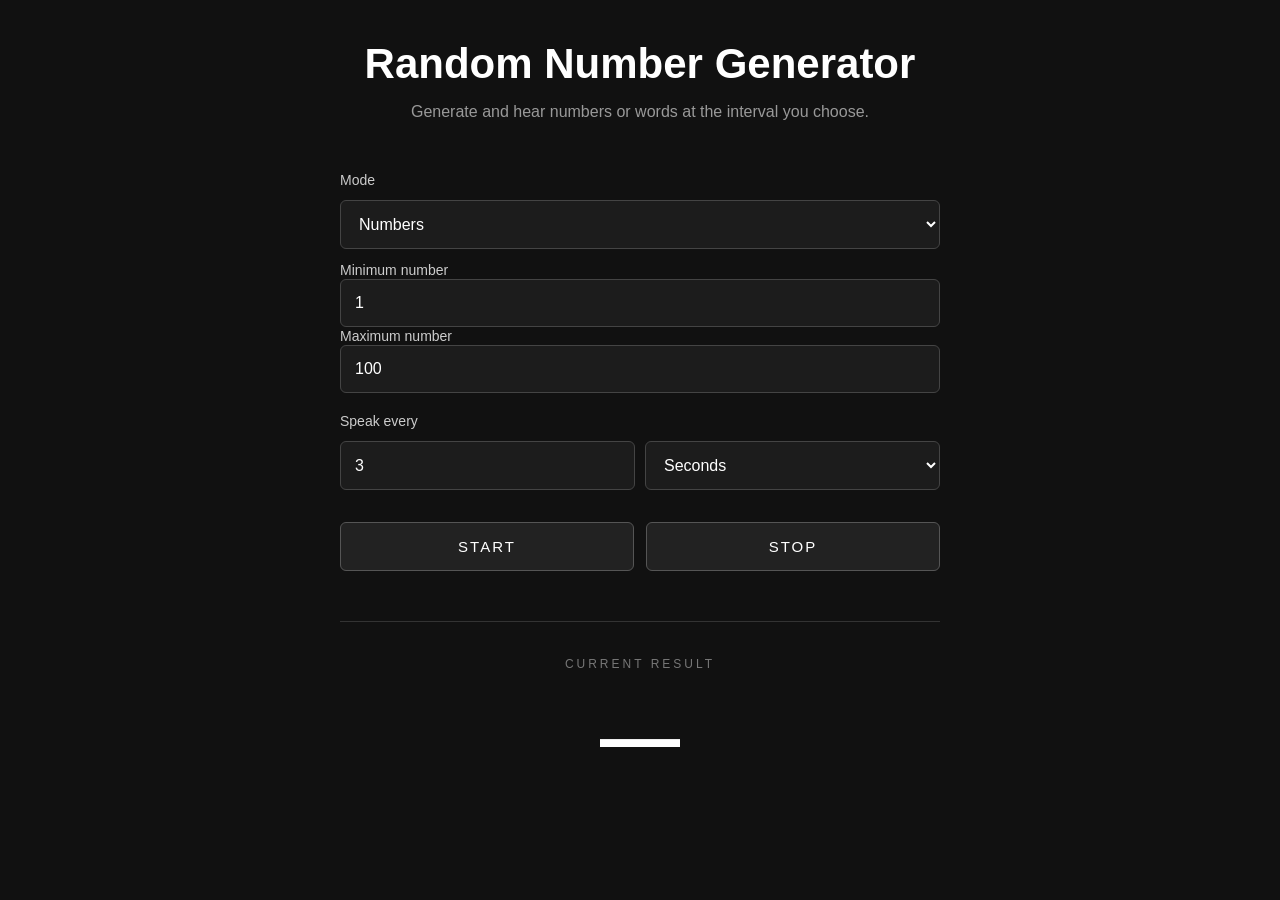
==== index.html @ ca217841 "Add files via upload" ====
<!DOCTYPE html>
<html lang="en">

<head>
    <meta charset="UTF-8">

    <meta
        name="viewport"
        content="width=device-width, initial-scale=1.0"
    >

    <title>Random Number Generator</title>

    <link rel="stylesheet" href="style.css">
</head>

<body>

    <main class="app">

        <h1>Random Number Generator</h1>

        <p class="description">
            Generate and hear numbers or words at the interval you choose.
        </p>


        <section class="controls">

            <label for="mode">
                Mode
            </label>

            <select id="mode">

                <option value="numbers">
                    Numbers
                </option>

                <option value="words">
                    Words
                </option>

            </select>


            <div id="number-settings">

                <label for="minimum">
                    Minimum number
                </label>

                <input
                    type="number"
                    id="minimum"
                    value="1"
                >


                <label for="maximum">
                    Maximum number
                </label>

                <input
                    type="number"
                    id="maximum"
                    value="100"
                >

            </div>


            <div id="word-settings">

                <label for="word-input">
                    Word or phrase
                </label>

                <input
                    type="text"
                    id="word-input"
                    placeholder="Type something..."
                >

            </div>


            <label for="interval">
                Speak every
            </label>

            <div class="interval-row">

                <input
                    type="number"
                    id="interval"
                    value="3"
                    min="0.1"
                    step="0.1"
                >

                <select id="unit">

                    <option value="seconds">
                        Seconds
                    </option>

                    <option value="minutes">
                        Minutes
                    </option>

                </select>

            </div>


            <div class="buttons">

                <button id="start-button">
                    START
                </button>

                <button id="stop-button">
                    STOP
                </button>

            </div>

        </section>


        <section class="result">

            <p class="result-label">
                CURRENT RESULT
            </p>

            <div id="result">
                —
            </div>

        </section>

    </main>


    <script src="script.js"></script>

</body>

</html>
---- style.css ----
* {
    box-sizing: border-box;
    margin: 0;
    padding: 0;
}

body {
    min-height: 100vh;
    background: #111;
    color: white;
    font-family: Arial, sans-serif;
    display: flex;
    justify-content: center;
    padding: 40px 20px;
}

.app {
    width: 100%;
    max-width: 600px;
}

h1 {
    text-align: center;
    font-size: 42px;
    margin-bottom: 12px;
}

.description {
    text-align: center;
    color: #999;
    margin-bottom: 40px;
    line-height: 1.5;
}

.controls {
    display: flex;
    flex-direction: column;
    gap: 12px;
}

label {
    font-size: 14px;
    color: #ccc;
    margin-top: 8px;
}

input,
select {
    width: 100%;
    padding: 14px;
    background: #1c1c1c;
    color: white;
    border: 1px solid #444;
    border-radius: 6px;
    font-size: 16px;
}

.interval-row {
    display: flex;
    gap: 10px;
}

.interval-row input {
    flex: 1;
}

.interval-row select {
    flex: 1;
}

button {
    padding: 15px 25px;
    border: 1px solid #555;
    background: #222;
    color: white;
    cursor: pointer;
    border-radius: 6px;
    font-size: 15px;
    letter-spacing: 2px;
}

button:hover {
    background: white;
    color: black;
}

.buttons {
    display: flex;
    gap: 12px;
    margin-top: 20px;
}

.buttons button {
    flex: 1;
}

.result {
    margin-top: 50px;
    text-align: center;
    padding: 35px 20px;
    border-top: 1px solid #333;
}

.result-label {
    color: #777;
    font-size: 12px;
    letter-spacing: 3px;
    margin-bottom: 20px;
}

#result {
    font-size: 80px;
    font-weight: bold;
    word-break: break-word;
}

#word-settings {
    display: none;
}
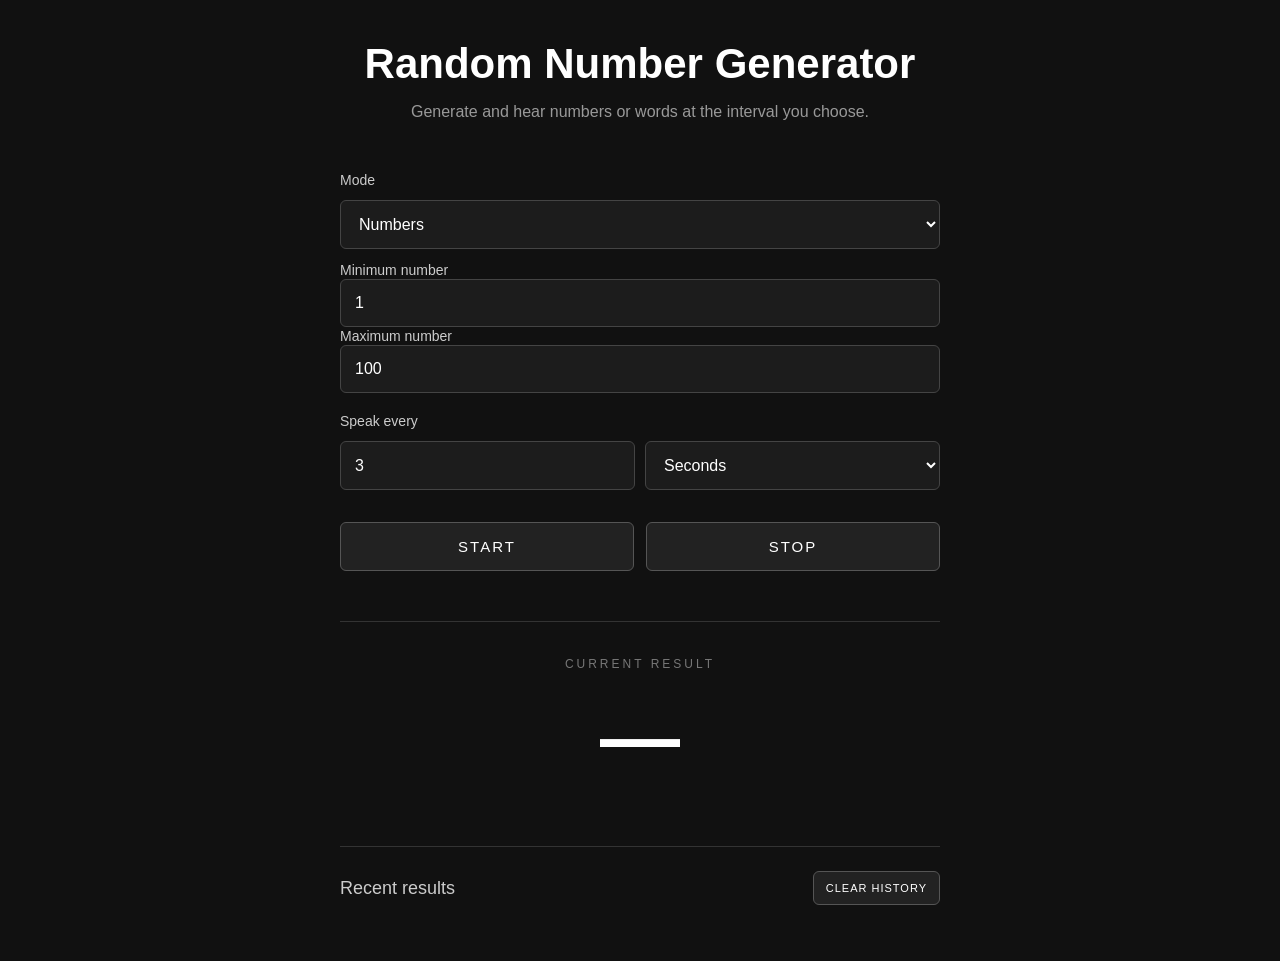
==== commit 771ce529: "Add files via upload" ====
--- a/index.html
+++ b/index.html
@@ -141,6 +141,14 @@
 
         </section>
 
+        <section class="history" aria-labelledby="history-heading">
+            <div class="history-header">
+                <h2 id="history-heading">Recent results</h2>
+                <button id="clear-history-button" type="button">CLEAR HISTORY</button>
+            </div>
+            <ol id="history-list" aria-live="polite"></ol>
+        </section>
+
     </main>
 
 
--- a/style.css
+++ b/style.css
@@ -117,3 +117,44 @@
 #word-settings {
     display: none;
 }
+
+.history {
+    margin-top: 28px;
+    padding-top: 24px;
+    border-top: 1px solid #333;
+}
+
+.history-header {
+    display: flex;
+    align-items: center;
+    justify-content: space-between;
+    gap: 12px;
+    margin-bottom: 16px;
+}
+
+.history h2 {
+    font-size: 18px;
+    font-weight: normal;
+    color: #ccc;
+}
+
+#clear-history-button {
+    padding: 10px 12px;
+    font-size: 11px;
+    letter-spacing: 1px;
+}
+
+#history-list {
+    list-style: none;
+    display: grid;
+    gap: 8px;
+}
+
+#history-list li {
+    padding: 12px 14px;
+    background: #1c1c1c;
+    border: 1px solid #333;
+    border-radius: 6px;
+    color: #eee;
+    overflow-wrap: anywhere;
+}
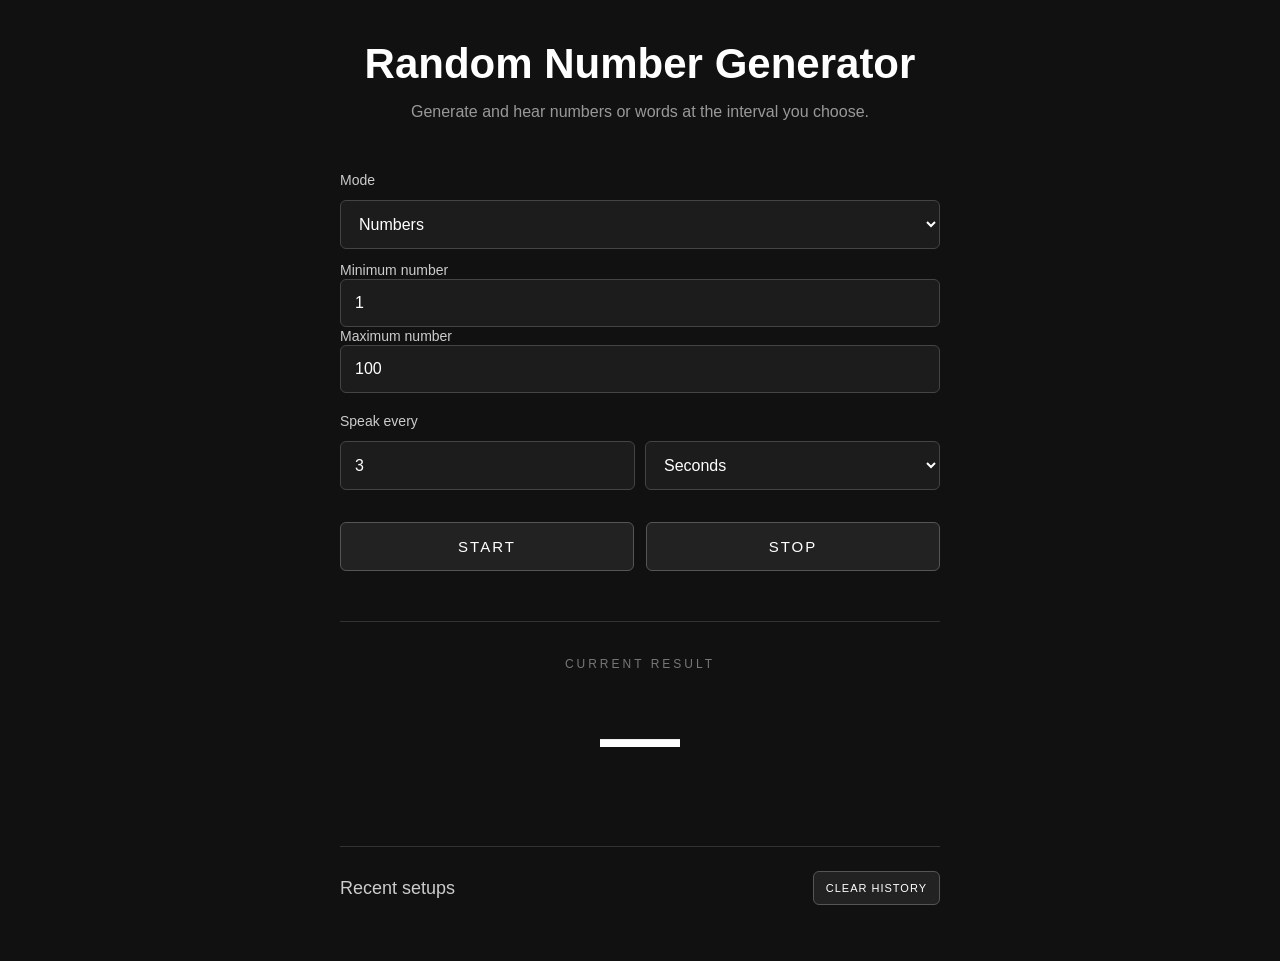
==== commit 07f179dc: "Add files via upload" ====
--- a/index.html
+++ b/index.html
@@ -143,7 +143,7 @@
 
         <section class="history" aria-labelledby="history-heading">
             <div class="history-header">
-                <h2 id="history-heading">Recent results</h2>
+                <h2 id="history-heading">Recent setups</h2>
                 <button id="clear-history-button" type="button">CLEAR HISTORY</button>
             </div>
             <ol id="history-list" aria-live="polite"></ol>
